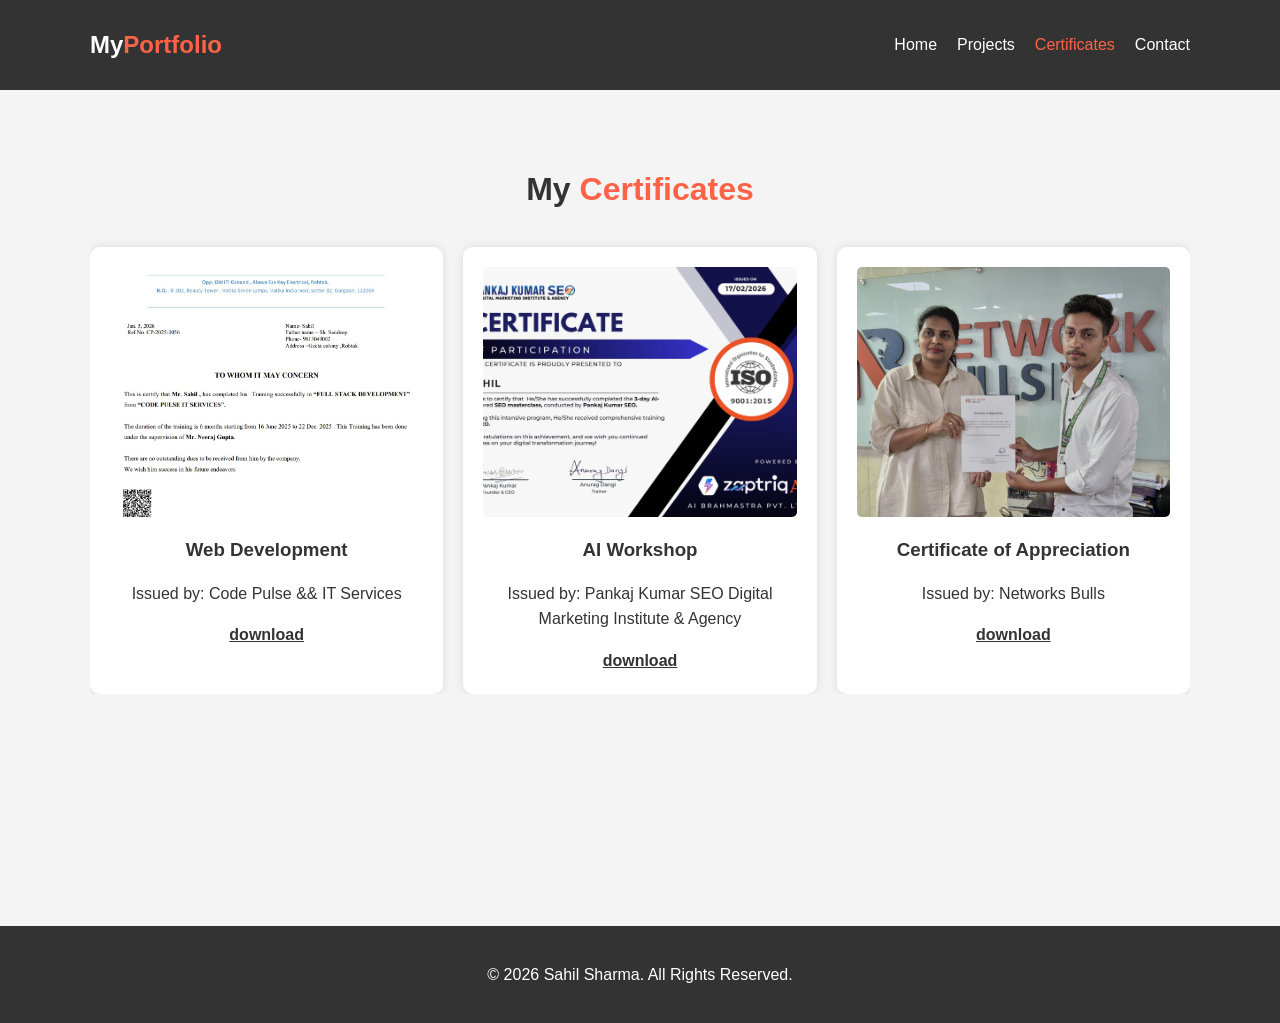
==== certificates.html @ fb1c91cc "Update" ====
<!DOCTYPE html>
<html lang="en">
<head>
  <meta charset="UTF-8">
  <meta name="viewport" content="width=device-width, initial-scale=1.0">
  <title>Certificates - My Portfolio</title>
  <link rel="stylesheet" href="style.css">
</head>
<body>
  <header class="header">
    <div class="container nav">
      <a href="index.html" class="logo">My<span>Portfolio</span></a>
      <ul class="nav-links">
        <li><a href="index.html">Home</a></li>
        <li><a href="projects.html">Projects</a></li>
        <li><a href="certificates.html" class="active">Certificates</a></li>
        <li><a href="contact.html">Contact</a></li>
      </ul>
    </div>
  </header>
  <section class="section">
    <div class="container">
      <h2 class="section-title">My <span>Certificates</span></h2>
      <div class="grid">
        <!-- Certificate 1 -->
        <div class="card">
          <img src="img/neeraj_sir.jpeg" alt="Certificate 1">
          <h3>Web Development </h3>
          <p>Issued by: Code Pulse && IT Services </p>
          <div class="card-links">
            <a href="pdf/Sahil.pdf" download>download</a>
          </div>
        </div>
        <!-- Certificate 2 -->
        <div class="card">
          <img src="img/Seo.jpeg" alt="Certificate 2">
          <h3>AI Workshop</h3>
          <p>Issued by:  Pankaj Kumar SEO Digital Marketing Institute & Agency</p>
          <div class="card-links">
            <a href="pdf/seo.pdf" download>download</a>
          </div>
        </div>
        <!-- Certificate 3 -->
        <div class="card">
          <img src="img/network.jpeg" alt="Certificate 3">
          <h3>Certificate of Appreciation</h3>
          <p>Issued by: Networks Bulls</p>
          <div class="card-links">
            <a href="pdf/networksbulls.pdf" download>download</a>
          </div>
        </div>
      </div>
    </div>
  </section>
  <footer class="footer">
    <p>&copy; 2026 Sahil Sharma. All Rights Reserved.</p>
  </footer>
</body>
</html>
---- style.css ----
/* General Styles */
body {
    margin: 0;
    padding: 0;
    box-sizing: border-box;
    font-family: Arial, sans-serif;
    background-color: #f4f4f4;
    color: #333;
    line-height: 1.6;
}

/* Header / Navbar */
.header {
    background: #333;
    color: #fff;
    padding: 1rem 0;
    position: sticky;
    top: 0;
}

.container {
    width: 90%;
    max-width: 1100px;
    margin: auto;
    overflow: hidden;
}

.nav {
    display: flex;
    justify-content: space-between;
    align-items: center;
}

.logo {
    font-size: 1.5rem;
    font-weight: bold;
    color: #fff;
    text-decoration: none;
}

.logo span {
    color: #ff6347;
}

.nav-links {
    list-style: none;
    display: flex;
}

.nav-links li {
    margin-left: 20px;
}

.nav-links a {
    color: #fff;
    text-decoration: none;
    font-size: 1rem;
    transition: 0.3s;
}

.nav-links a:hover, .nav-links a.active {
    color: #ff6347;
}

/* Sections */
.section {
    padding: 3rem 0;
    min-height: 80vh;
}

.section-title {
    text-align: center;
    margin-bottom: 2rem;
    font-size: 2rem;
}

.section-title span {
    color: #ff6347;
}

/* Home Page Specifics */
.home-content {
    display: flex;
    justify-content: space-around;
    align-items: center;
    flex-wrap: wrap;
    padding-top: 2rem;
}

.home-text h1 {
    font-size: 3rem;
}

.home-text h3 {
    font-size: 1.5rem;
    color: #666;
}

.home-text span {
    color: #ff6347;
}

.home-img img {
    width: 300px;
    border-radius: 50%;
    border: 5px solid #333;
}

/* Buttons */
.btn {
    display: inline-block;
    background: #333;
    color: #fff;
    padding: 10px 20px;
    border-radius: 5px;
    text-decoration: none;
    margin-top: 10px;
    transition: 0.3s;
}

.btn:hover {
    background: #ff6347;
}

/* Grid for Projects and Certificates */
.grid {
    display: grid;
    grid-template-columns: repeat(auto-fit, minmax(250px, 1fr));
    gap: 20px;
}

.card {
    background: #fff;
    padding: 20px;
    border-radius: 10px;
    box-shadow: 0 0 10px rgba(0,0,0,0.1);
    text-align: center;
}

.card img {
    width: 100%;
    height: 250px;
    object-fit: cover;
    border-radius: 5px;
}

.card h3 {
    margin: 10px 0;
}

.card-links {
    margin-top: 15px;
}

.card-links a {
    display: inline-block;
    margin: 0 5px;
    color: #333;
    font-weight: bold;
    text-decoration: underline;
}

.card-links a:hover {
    color:   #337ab7;
}


/* Contact Form */
.contact-form {
    max-width: 600px;
    margin: auto;
    background: #fff;
    padding: 20px;
    border-radius: 10px;
    box-shadow: 0 0 10px rgba(0,0,0,0.1);
}

.form-group {
    margin-bottom: 15px;
}

.form-group label {
    display: block;
    margin-bottom: 5px;
}

.form-group input, 
.form-group textarea {
    width: 100%;
    padding: 10px;
    border: 1px solid #ccc;
    border-radius: 5px;
}

/* Footer */
.footer {
    background: #333;
    color: #fff;
    text-align: center;
    padding: 20px 0;
    margin-top: 20px;
}

/* Responsive Mobile */
@media (max-width: 768px) {
    .nav {
        flex-direction: column;
    }
    .nav-links {
        margin-top: 15px;
        padding: 0;
    }
    .home-content {
        text-align: center;
    }
    .home-img {
        margin-top: 20px;
    }
}
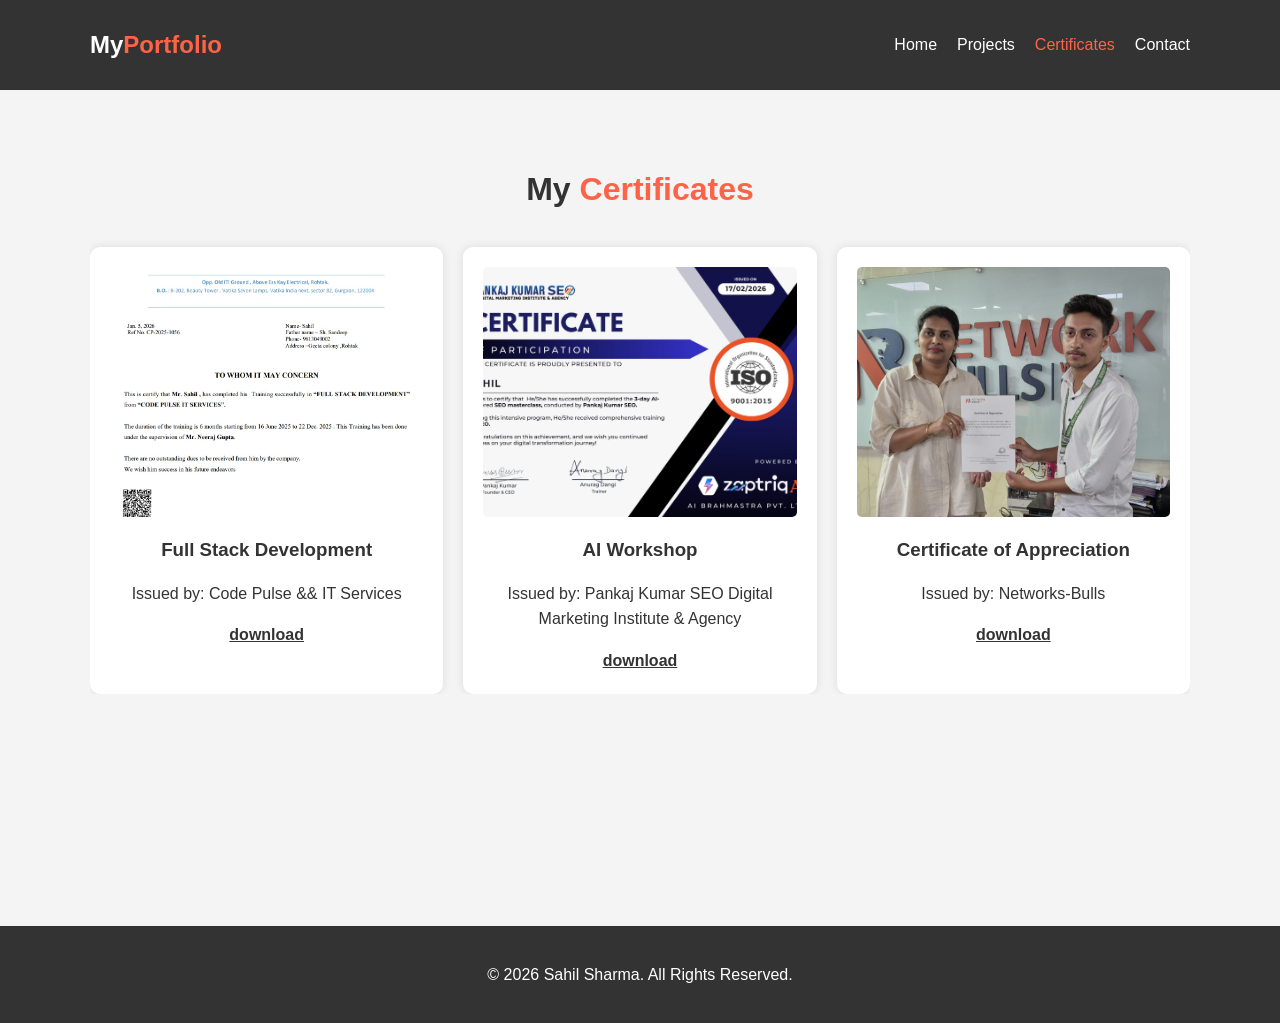
==== commit f60ad096: "updated new files" ====
--- a/certificates.html
+++ b/certificates.html
@@ -22,16 +22,16 @@
     <div class="container">
       <h2 class="section-title">My <span>Certificates</span></h2>
       <div class="grid">
-        <!-- Certificate 1 -->
+       
         <div class="card">
           <img src="img/neeraj_sir.jpeg" alt="Certificate 1">
-          <h3>Web Development </h3>
+          <h3>Full Stack Development </h3>
           <p>Issued by: Code Pulse && IT Services </p>
           <div class="card-links">
             <a href="pdf/Sahil.pdf" download>download</a>
           </div>
         </div>
-        <!-- Certificate 2 -->
+        
         <div class="card">
           <img src="img/Seo.jpeg" alt="Certificate 2">
           <h3>AI Workshop</h3>
@@ -40,13 +40,13 @@
             <a href="pdf/seo.pdf" download>download</a>
           </div>
         </div>
-        <!-- Certificate 3 -->
+       
         <div class="card">
           <img src="img/network.jpeg" alt="Certificate 3">
           <h3>Certificate of Appreciation</h3>
-          <p>Issued by: Networks Bulls</p>
+          <p>Issued by: Networks-Bulls</p>
           <div class="card-links">
-            <a href="pdf/networksbulls.pdf" download>download</a>
+            <a href="pdf/networkbulls.pdf" download>download</a>
           </div>
         </div>
       </div>
@@ -56,4 +56,4 @@
     <p>&copy; 2026 Sahil Sharma. All Rights Reserved.</p>
   </footer>
 </body>
-</html>+</html>
--- a/style.css
+++ b/style.css
@@ -1,4 +1,4 @@
-/* General Styles */
+
 body {
     margin: 0;
     padding: 0;
@@ -9,7 +9,7 @@
     line-height: 1.6;
 }
 
-/* Header / Navbar */
+
 .header {
     background: #333;
     color: #fff;
@@ -19,6 +19,7 @@
 }
 
 .container {
+   
     width: 90%;
     max-width: 1100px;
     margin: auto;
@@ -62,7 +63,7 @@
     color: #ff6347;
 }
 
-/* Sections */
+
 .section {
     padding: 3rem 0;
     min-height: 80vh;
@@ -78,7 +79,7 @@
     color: #ff6347;
 }
 
-/* Home Page Specifics */
+
 .home-content {
     display: flex;
     justify-content: space-around;
@@ -106,7 +107,7 @@
     border: 5px solid #333;
 }
 
-/* Buttons */
+
 .btn {
     display: inline-block;
     background: #333;
@@ -122,7 +123,7 @@
     background: #ff6347;
 }
 
-/* Grid for Projects and Certificates */
+
 .grid {
     display: grid;
     grid-template-columns: repeat(auto-fit, minmax(250px, 1fr));
@@ -165,7 +166,7 @@
 }
 
 
-/* Contact Form */
+
 .contact-form {
     max-width: 600px;
     margin: auto;
@@ -192,7 +193,7 @@
     border-radius: 5px;
 }
 
-/* Footer */
+
 .footer {
     background: #333;
     color: #fff;
@@ -201,7 +202,7 @@
     margin-top: 20px;
 }
 
-/* Responsive Mobile */
+
 @media (max-width: 768px) {
     .nav {
         flex-direction: column;
@@ -216,4 +217,14 @@
     .home-img {
         margin-top: 20px;
     }
+}
+
+.category-title{
+margin-top:50px;
+margin-bottom:20px;
+font-size:22px;
+color:#444;
+text-align:left;
+border-left:4px solid #ff6b6b;
+padding-left:10px;
 }
